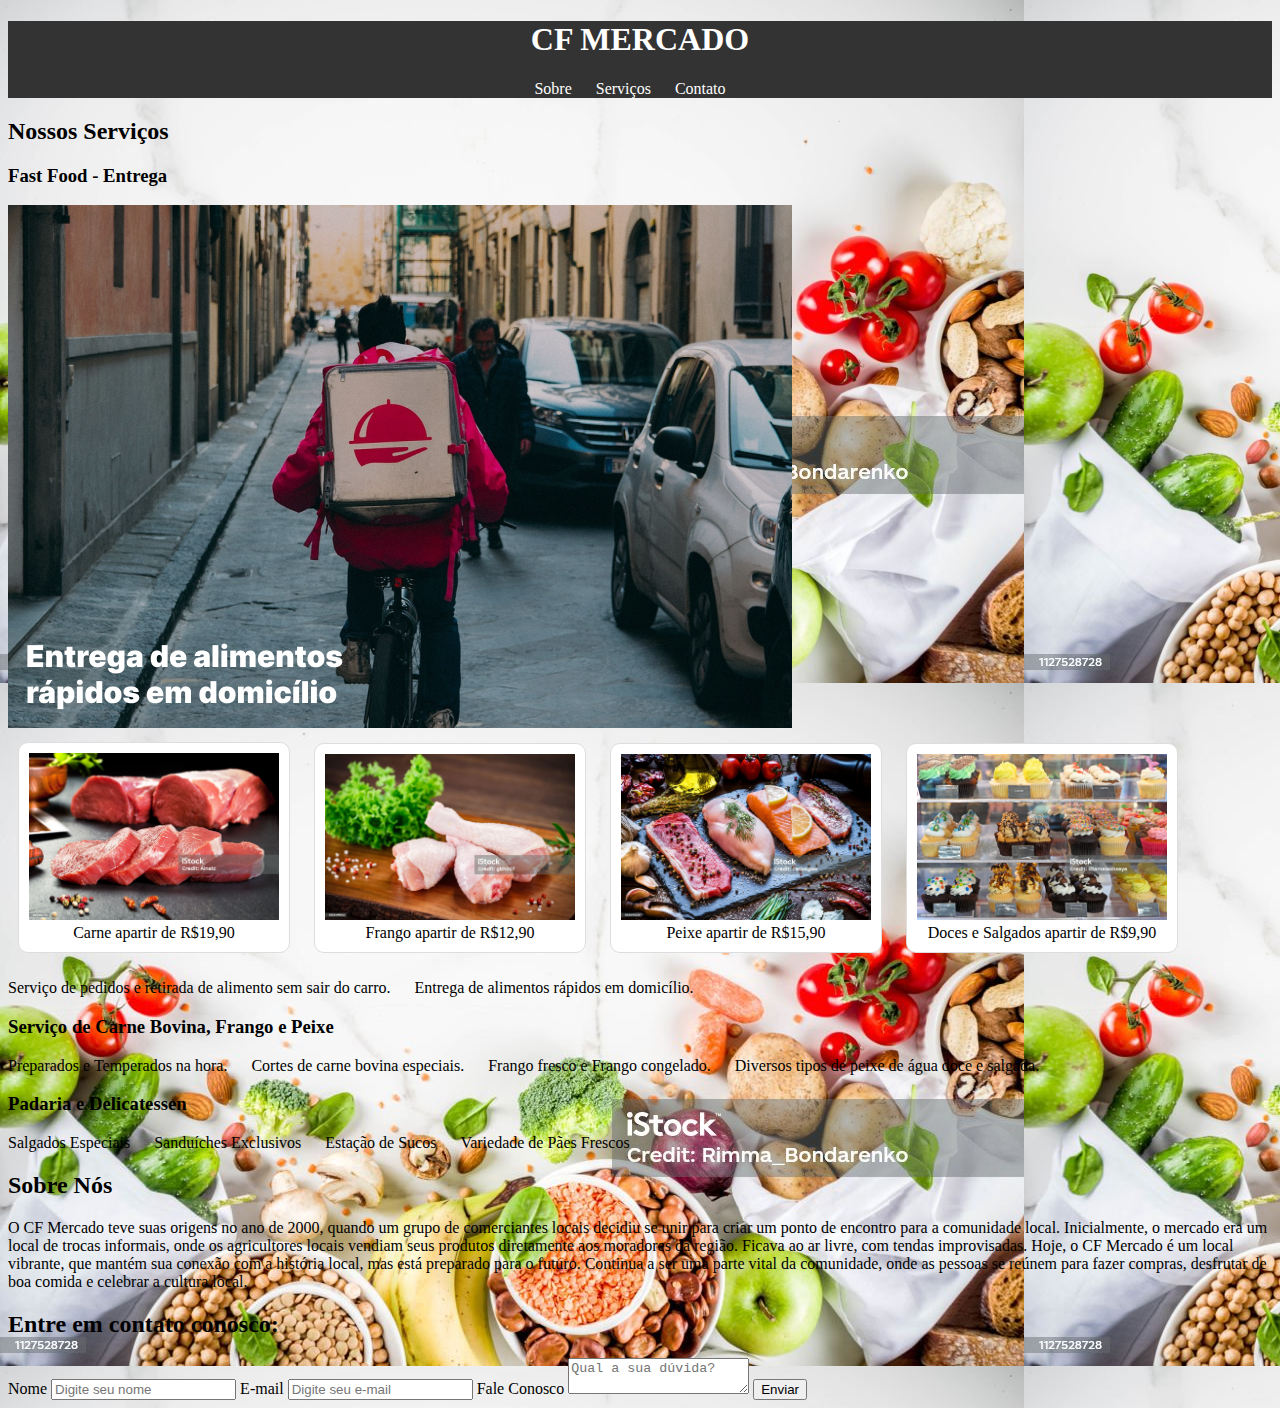
==== scr/index.html @ e2bf5926 "codigo com css e cards" ====
<!DOCTYPE html>
<html lang="en">

<head>
    <meta charset="UTF-8">
    <meta http-equiv="X-UA-Compatible" content="IE=edge">
    <meta name="viewport" content="width=device-width, initial-scale=1.0">
    <link rel="stylesheet" type="text/css" href="style.css">
    <title>CF MERCADO</title>
</head>

<header>
    <nav>
        <ul>
            <h1>CF MERCADO</h1>
            <li><a href="#">Sobre</a></li>
            <li><a href="#">Serviços</a></li>
            <li><a href="#">Contato</a></li>
        </ul>
    </nav>
</header>

<body >

   

    <h2>Nossos Serviços</h2>

    <h3>Fast Food - Entrega </h3>
    <img src="./img/entregadores/entregador.jpg" alt="entregadorimagem">
    
    <div>
    <main class="main-product-style">
        <figure class="figure-product-style">
            <img class= "figureImgproduct-style" src="./img/carnes.jpg" alt="carneimagem">
            <figurecaption class="figureCapition-product-style">Carne apartir de R$19,90</figurecaption>
        </figure>
    </main>

    <main class="main-product-style">
        <figure class="figure-product-style">
            <img class= "figureImgproduct-style" src="./img/frango.jpg" alt="frangoimagem">
            <figurecaption class="figureCapition-product-style">Frango apartir de R$12,90</figurecaption>
        </figure>
    </main>
    

    <main class="main-product-style">
        <figure class="figure-product-style">
            <img class= "figureImgproduct-style" src="./img/peixe.jpg" alt="peixeimagem">
            <figurecaption class="figureCapition-product-style">Peixe apartir de R$15,90</figurecaption>
        </figure>
    </main>
    

    <main class="main-product-style">
        <figure class="figure-product-style">
            <img class= "figureImgproduct-style" src="./img/docesesalgados.jpg" alt="docesesalgadosimagem">
            <figurecaption class="figureCapition-product-style">Doces e Salgados apartir de R$9,90</figurecaption>
        </figure>
    </main>
</div>
    
    
    <ul>
        <li>Serviço de pedidos e retirada de alimento sem sair do carro.</li>
        <li>Entrega de alimentos rápidos em domicílio.</li>
    </ul>

    <h3>Serviço de Carne Bovina, Frango e Peixe</h3>
    <ul>
        <li>Preparados e Temperados na hora.</li>
        <li>Cortes de carne bovina especiais.</li>
        <li>Frango fresco e Frango congelado.</li>
        <li>Diversos tipos de peixe de água doce e salgada.</li>
    </ul>
    <h3>Padaria e Delicatessen</h3>
    <ul>
        <li>Salgados Especiais</li>
        <li>Sanduíches Exclusivos</li>
        <li>Estação de Sucos</li>
        <li>Variedade de Pães Frescos</li>
    </ul>

    <h2>Sobre Nós</h2>
    <p>O CF Mercado teve suas origens no ano de 2000, quando um grupo de comerciantes locais decidiu se unir para criar
        um ponto de encontro para a comunidade local. Inicialmente, o mercado era um local de trocas informais, onde os
        agricultores locais vendiam seus produtos diretamente aos moradores da região. Ficava ao ar livre, com tendas
        improvisadas.
        Hoje, o CF Mercado é um local vibrante, que mantém sua conexão com a história local, mas está preparado para o
        futuro. Continua a ser uma parte vital da comunidade, onde as pessoas se reúnem para fazer compras, desfrutar de
        boa comida e celebrar a cultura local.
    </p>


    <form>
                <h2>Entre em contato conosco:</h2>
                <label>
                    Nome
                    <input type="text" name="Nome" placeholder="Digite seu nome" />
                </label>

                <label>
                    E-mail
                    <input type="" name="E-mail" placeholder="Digite seu e-mail" />
                </label>

                <label>
                    Fale Conosco
                    <textarea name="info" placeholder="Qual a sua dúvida?"></textarea>
                </label>

                <button type="submit">Enviar</button>
    </form>

</body>

</html>
---- scr/style.css ----
body{
  background-image: url(./img/alimentos.jpg);
}

nav {
    background-color: #333; /* Cor de fundo */
    color: #fff; /* Cor do texto */
    text-align: center; /* Alinhamento de texto no centro */
  }

  ul {
    list-style: none; /* Remover marcadores de lista */
    padding: 0; /* Remover preenchimento padrão */
  }

  li {
    display: inline; /* Itens de lista na mesma linha */
    margin-right: 20px; /* Espaço entre os itens */
  }

  a {
    text-decoration: none; /* Remover sublinhado de links */
    color: #fff; /* Cor do texto do link */
  }

  .main-product-style{
    text-align: center;
    display: inline-block;

  }

  .figure-product-style{
    margin: 10px;
    padding: 10px;
    border: 1px solid #ddd;
    border-radius: 10px;
    background-color: #fff;
    text-align: center;
    width: 250px;
    display: inline-block;
  }

  .figureImgproduct-style{
    max-width: 100%;
    height: auto;

  }

  .figureCapition-product-style{
    margin-top: 10px;
  }
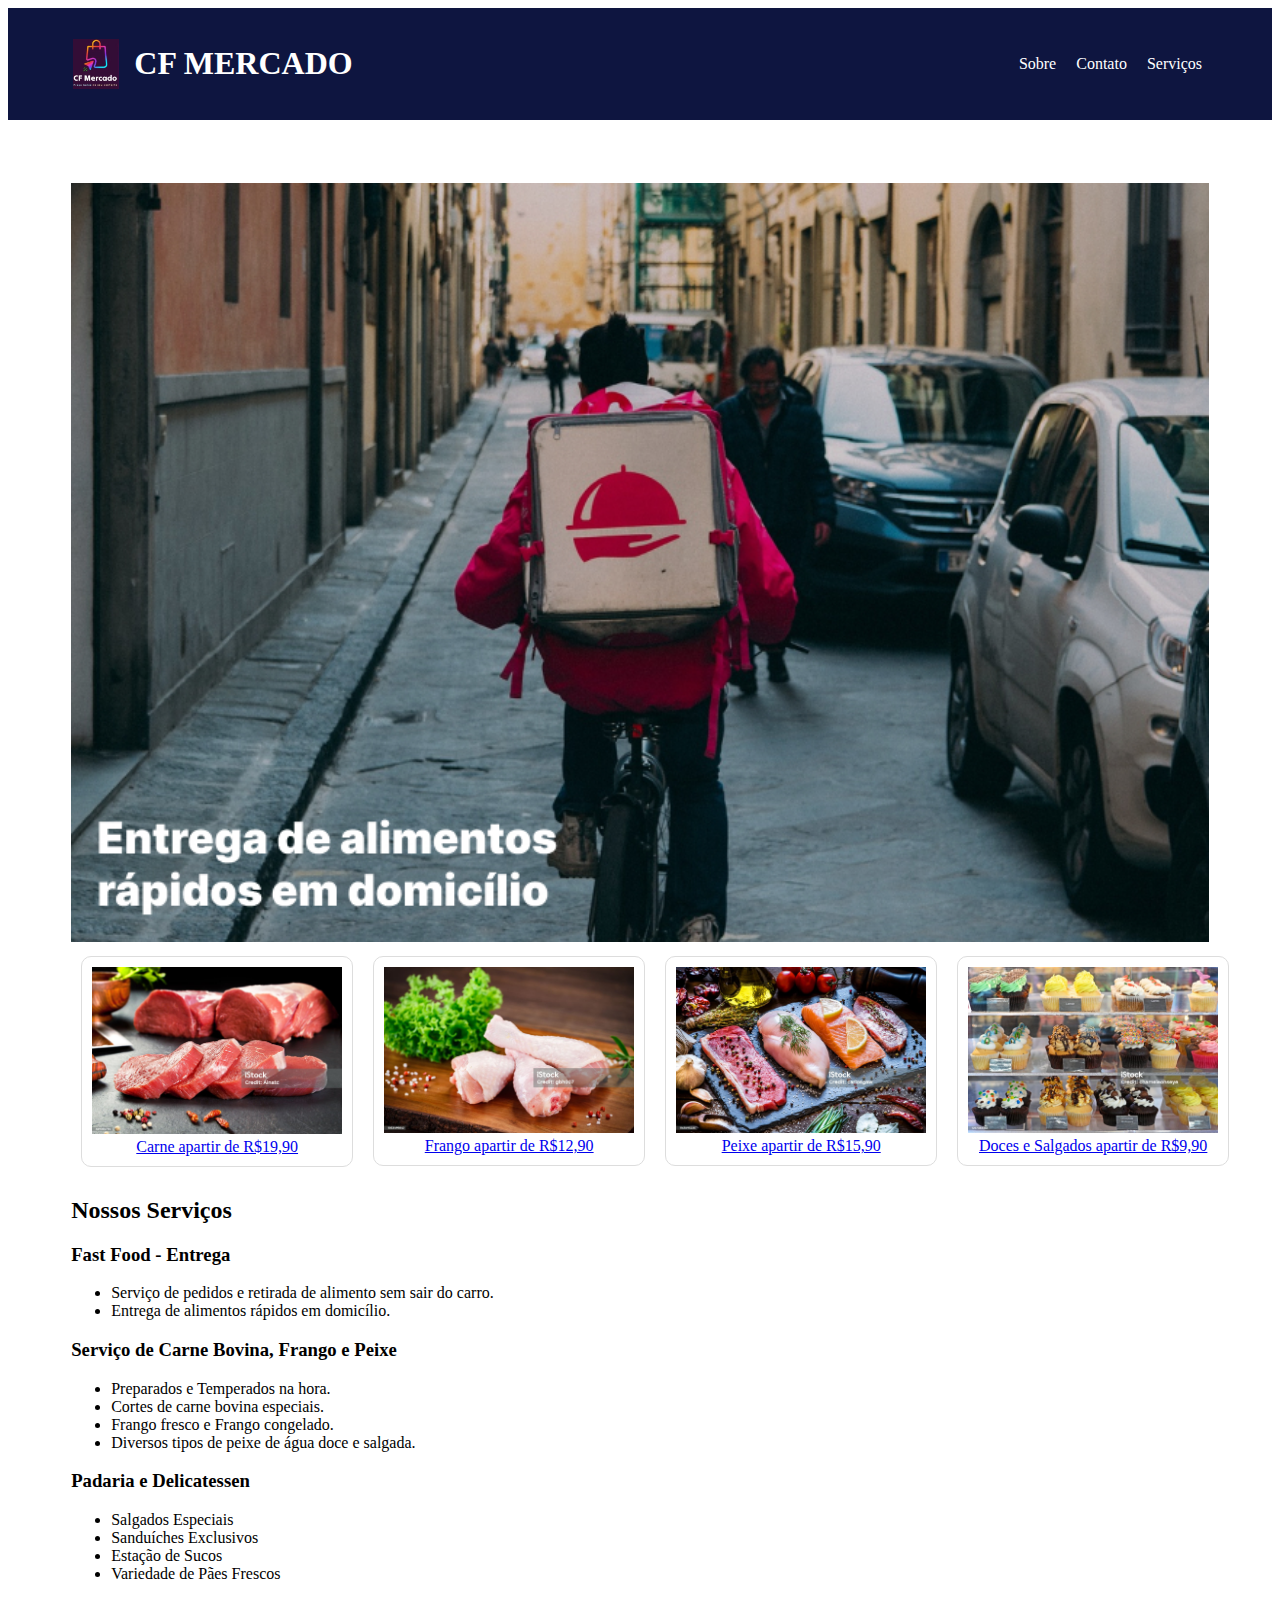
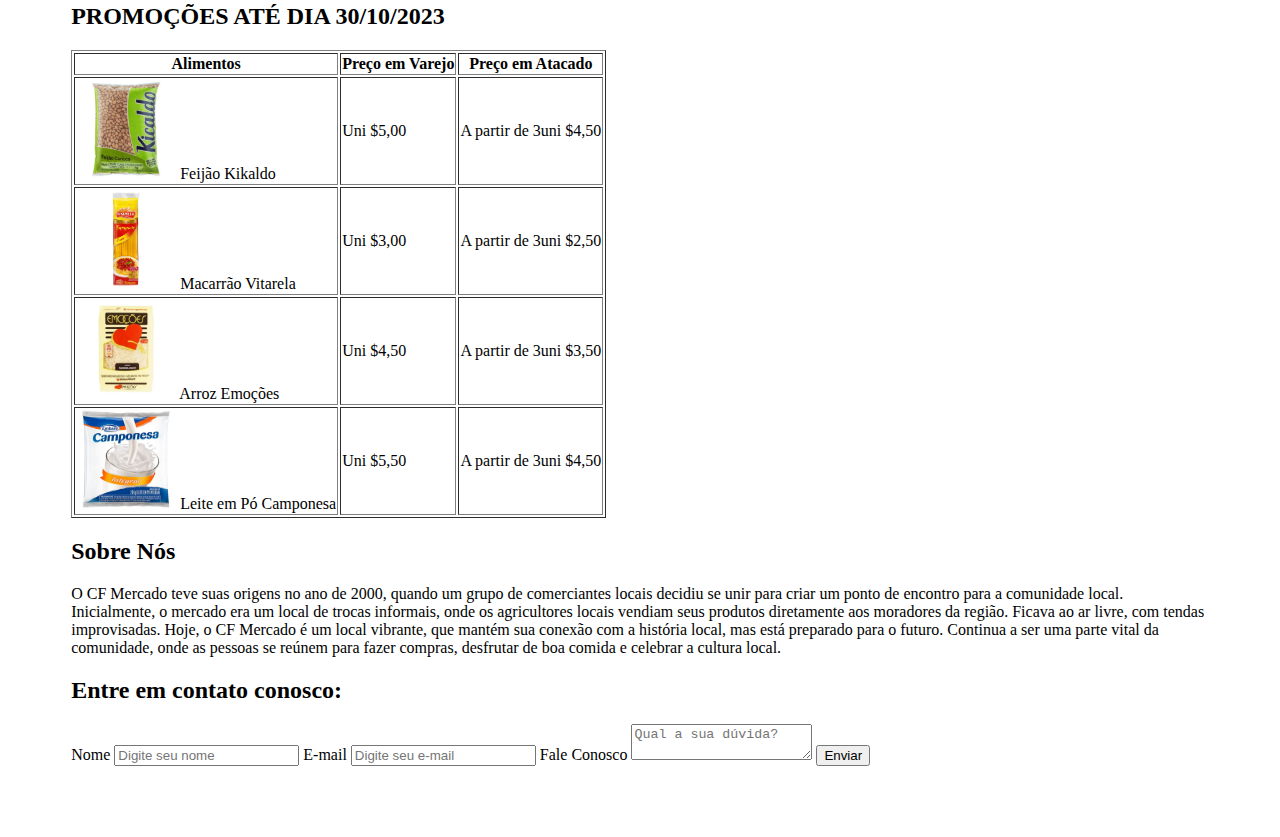
==== commit 1f2c8057: "fotos de alimentos" ====
--- a/scr/index.html
+++ b/scr/index.html
@@ -11,107 +11,167 @@
 
 <header>
     <nav>
-        <ul>
-            <h1>CF MERCADO</h1>
-            <li><a href="#">Sobre</a></li>
-            <li><a href="#">Serviços</a></li>
-            <li><a href="#">Contato</a></li>
+        <ul class="ul-nav">
+            <img class="logo" src="./img/logo/logo.jpg" alt="">
+            <h1 class="">CF MERCADO</h1>
+        </ul>
+        <ul class="ul-nav">
+            <li class="li-nav"><a class="a-nav" href="#">Sobre</a></li>
+            <li class="li-nav"><a class="a-nav" href="#">Contato</a></li>
+            <li class="li-nav"><a class="a-nav" href="#">Serviços</a></li>
         </ul>
     </nav>
 </header>
 
-<body >
+<body>
 
-   
-
-    <h2>Nossos Serviços</h2>
-
-    <h3>Fast Food - Entrega </h3>
-    <img src="./img/entregadores/entregador.jpg" alt="entregadorimagem">
-    
-    <div>
-    <main class="main-product-style">
-        <figure class="figure-product-style">
-            <img class= "figureImgproduct-style" src="./img/carnes.jpg" alt="carneimagem">
-            <figurecaption class="figureCapition-product-style">Carne apartir de R$19,90</figurecaption>
-        </figure>
-    </main>
-
-    <main class="main-product-style">
-        <figure class="figure-product-style">
-            <img class= "figureImgproduct-style" src="./img/frango.jpg" alt="frangoimagem">
-            <figurecaption class="figureCapition-product-style">Frango apartir de R$12,90</figurecaption>
-        </figure>
-    </main>
-    
-
-    <main class="main-product-style">
-        <figure class="figure-product-style">
-            <img class= "figureImgproduct-style" src="./img/peixe.jpg" alt="peixeimagem">
-            <figurecaption class="figureCapition-product-style">Peixe apartir de R$15,90</figurecaption>
-        </figure>
-    </main>
-    
-
-    <main class="main-product-style">
-        <figure class="figure-product-style">
-            <img class= "figureImgproduct-style" src="./img/docesesalgados.jpg" alt="docesesalgadosimagem">
-            <figurecaption class="figureCapition-product-style">Doces e Salgados apartir de R$9,90</figurecaption>
-        </figure>
-    </main>
-</div>
-    
-    
-    <ul>
-        <li>Serviço de pedidos e retirada de alimento sem sair do carro.</li>
-        <li>Entrega de alimentos rápidos em domicílio.</li>
-    </ul>
-
-    <h3>Serviço de Carne Bovina, Frango e Peixe</h3>
-    <ul>
-        <li>Preparados e Temperados na hora.</li>
-        <li>Cortes de carne bovina especiais.</li>
-        <li>Frango fresco e Frango congelado.</li>
-        <li>Diversos tipos de peixe de água doce e salgada.</li>
-    </ul>
-    <h3>Padaria e Delicatessen</h3>
-    <ul>
-        <li>Salgados Especiais</li>
-        <li>Sanduíches Exclusivos</li>
-        <li>Estação de Sucos</li>
-        <li>Variedade de Pães Frescos</li>
-    </ul>
-
-    <h2>Sobre Nós</h2>
-    <p>O CF Mercado teve suas origens no ano de 2000, quando um grupo de comerciantes locais decidiu se unir para criar
-        um ponto de encontro para a comunidade local. Inicialmente, o mercado era um local de trocas informais, onde os
-        agricultores locais vendiam seus produtos diretamente aos moradores da região. Ficava ao ar livre, com tendas
-        improvisadas.
-        Hoje, o CF Mercado é um local vibrante, que mantém sua conexão com a história local, mas está preparado para o
-        futuro. Continua a ser uma parte vital da comunidade, onde as pessoas se reúnem para fazer compras, desfrutar de
-        boa comida e celebrar a cultura local.
-    </p>
+    <div class="global-div">
 
 
-    <form>
-                <h2>Entre em contato conosco:</h2>
-                <label>
-                    Nome
-                    <input type="text" name="Nome" placeholder="Digite seu nome" />
-                </label>
+        <img class="imagem-entregador" src="./img/entregadores/entregador.jpg" alt="entregadorimagem">
 
-                <label>
-                    E-mail
-                    <input type="" name="E-mail" placeholder="Digite seu e-mail" />
-                </label>
+        <div class="cards">
+            <main class="main-product-style">
+                <figure class="figure-product-style"><a class="" href="#">
+                        <img class="figureImgproduct-style" src="./img/carnes.jpg" alt="carneimagem">
+                        <figurecaption class="figureCapition-product-style">Carne apartir de R$19,90</figurecaption>
+                    </a></figure>
+            </main>
 
-                <label>
-                    Fale Conosco
-                    <textarea name="info" placeholder="Qual a sua dúvida?"></textarea>
-                </label>
+            <main class="main-product-style">
+                <figure class="figure-product-style"><a class="" href="#">
+                        <img class="figureImgproduct-style" src="./img/frango.jpg" alt="frangoimagem">
+                        <figurecaption class="figureCapition-product-style">Frango apartir de R$12,90</figurecaption>
+                    </a></figure>
+            </main>
 
-                <button type="submit">Enviar</button>
-    </form>
+
+            <main class="main-product-style">
+                <figure class="figure-product-style"><a class="" href="#">
+                        <img class="figureImgproduct-style" src="./img/peixe.jpg" alt="peixeimagem">
+                        <figurecaption class="figureCapition-product-style">Peixe apartir de R$15,90</figurecaption>
+                    </a></figure>
+            </main>
+
+
+            <main class="main-product-style">
+                <figure class="figure-product-style"><a class="" href="#">
+                        <img class="figureImgproduct-style" src="./img/docesesalgados.jpg" alt="docesesalgadosimagem">
+                        <figurecaption class="figureCapition-product-style">Doces e Salgados apartir de R$9,90
+                        </figurecaption>
+                    </a></figure>
+            </main>
+        </div>
+
+        <h2>Nossos Serviços</h2>
+
+        <h3>Fast Food - Entrega </h3>
+        <ul>
+            <li>Serviço de pedidos e retirada de alimento sem sair do carro.</li>
+            <li>Entrega de alimentos rápidos em domicílio.</li>
+        </ul>
+
+        <h3>Serviço de Carne Bovina, Frango e Peixe</h3>
+        <ul>
+            <li>Preparados e Temperados na hora.</li>
+            <li>Cortes de carne bovina especiais.</li>
+            <li>Frango fresco e Frango congelado.</li>
+            <li>Diversos tipos de peixe de água doce e salgada.</li>
+        </ul>
+        <h3>Padaria e Delicatessen</h3>
+        <ul>
+            <li>Salgados Especiais</li>
+            <li>Sanduíches Exclusivos</li>
+            <li>Estação de Sucos</li>
+            <li>Variedade de Pães Frescos</li>
+        </ul>
+            <h2>PROMOÇÕES ATÉ DIA 30/10/2023 </h2>
+        <table border="1">
+            <tr>
+                <th>Alimentos</th>
+                <th>Preço em Varejo</th>
+                <th>Preço em Atacado</th>
+            </tr>
+            <tr>
+                <td>
+                    <img class="alimentos-tabela" 
+                    src="./Imagemtabela/feijão.jpeg" 
+                    alt="">
+                    Feijão Kikaldo
+                </td>
+                <td>Uni $5,00</td>
+                <td>A partir de 3uni $4,50</td>
+            </tr>
+            <tr>
+                <td>
+                    <img class="alimentos-tabela" 
+                    src="./Imagemtabela/macarrão.webp" 
+                    alt="">
+                    Macarrão Vitarela
+                </td>
+                <td>Uni $3,00</td>
+                <td>A partir de 3uni $2,50</td>
+            </tr>
+            <tr>
+                <td>
+                    <img class="alimentos-tabela" 
+                    src="./Imagemtabela/arroz.webp" 
+                    alt="">
+                    Arroz Emoções
+                </td>
+                <td>Uni $4,50</td>
+                <td>A partir de 3uni $3,50</td>
+            </tr>
+            <tr>
+                <td>
+                    <img class="alimentos-tabela" 
+                    src="./Imagemtabela/leiteempó.jpg" 
+                    alt="">
+                    Leite em Pó Camponesa
+                </td>
+                <td>Uni $5,50</td>
+                <td>A partir de 3uni $4,50</td>
+            </tr>
+        </table>
+
+        <h2>Sobre Nós</h2>
+        <p>O CF Mercado teve suas origens no ano de 2000, quando um grupo de comerciantes locais decidiu se unir para
+            criar
+            um ponto de encontro para a comunidade local. Inicialmente, o mercado era um local de trocas informais, onde
+            os
+            agricultores locais vendiam seus produtos diretamente aos moradores da região. Ficava ao ar livre, com
+            tendas
+            improvisadas.
+            Hoje, o CF Mercado é um local vibrante, que mantém sua conexão com a história local, mas está preparado para
+            o
+            futuro. Continua a ser uma parte vital da comunidade, onde as pessoas se reúnem para fazer compras,
+            desfrutar de
+            boa comida e celebrar a cultura local.
+        </p>
+
+
+        <form>
+            <h2>Entre em contato conosco:</h2>
+            <label>
+                Nome
+                <input type="text" name="Nome" placeholder="Digite seu nome" />
+            </label>
+
+            <label>
+                E-mail
+                <input type="" name="E-mail" placeholder="Digite seu e-mail" />
+            </label>
+
+            <label>
+                Fale Conosco
+                <textarea name="info" placeholder="Qual a sua dúvida?"></textarea>
+            </label>
+
+            <button type="submit">Enviar</button>
+        </form>
+    </div>
+
+    
 
 </body>
 
--- a/scr/style.css
+++ b/scr/style.css
@@ -1,26 +1,64 @@
 body{
-  background-image: url(./img/alimentos.jpg);
+  background-image: url();
 }
 
-nav {
-    background-color: #333; /* Cor de fundo */
-    color: #fff; /* Cor do texto */
-    text-align: center; /* Alinhamento de texto no centro */
+
+  /* css div que abraça todo codigo*/
+
+  .global-div{
+    padding: 5%;
   }
 
-  ul {
+  /* css navegação*/
+
+  nav {
+    background-color: rgb(14, 21, 64); /* Cor de fundo */
+    color: #fff; /* Cor do texto */
+    text-align: center; /* Alinhamento de texto no centro */    
+    display: flex;
+    align-items: center;
+    justify-content: space-between;
+    padding-left: 50px;
+    padding-right: 50px;
+  
+  }
+
+  .logo{ 
+    width: 8%;
+    height: 8%;
+    padding-left:15px ;
+    padding-right: 15px ;
+
+  } 
+  .ul-nav {
     list-style: none; /* Remover marcadores de lista */
     padding: 0; /* Remover preenchimento padrão */
+    display: flex;
+    align-items: center;
   }
 
-  li {
+  .li-nav {
     display: inline; /* Itens de lista na mesma linha */
     margin-right: 20px; /* Espaço entre os itens */
   }
 
-  a {
+  .a-nav {
     text-decoration: none; /* Remover sublinhado de links */
     color: #fff; /* Cor do texto do link */
+  }
+
+    /*css banner de entrada ( entregador)*/
+
+  .imagem-entregador {
+    width: 100%;
+  }
+
+
+   /*css Cards */
+  .cards {
+    display: flex;
+    justify-content: space-between;
+
   }
 
   .main-product-style{
@@ -50,4 +88,13 @@
     margin-top: 10px;
   }
 
+/* css tabela*/
+
+.alimentos-tabela {
+width: 100px;
+height: 100px;
+}
+
+
+
   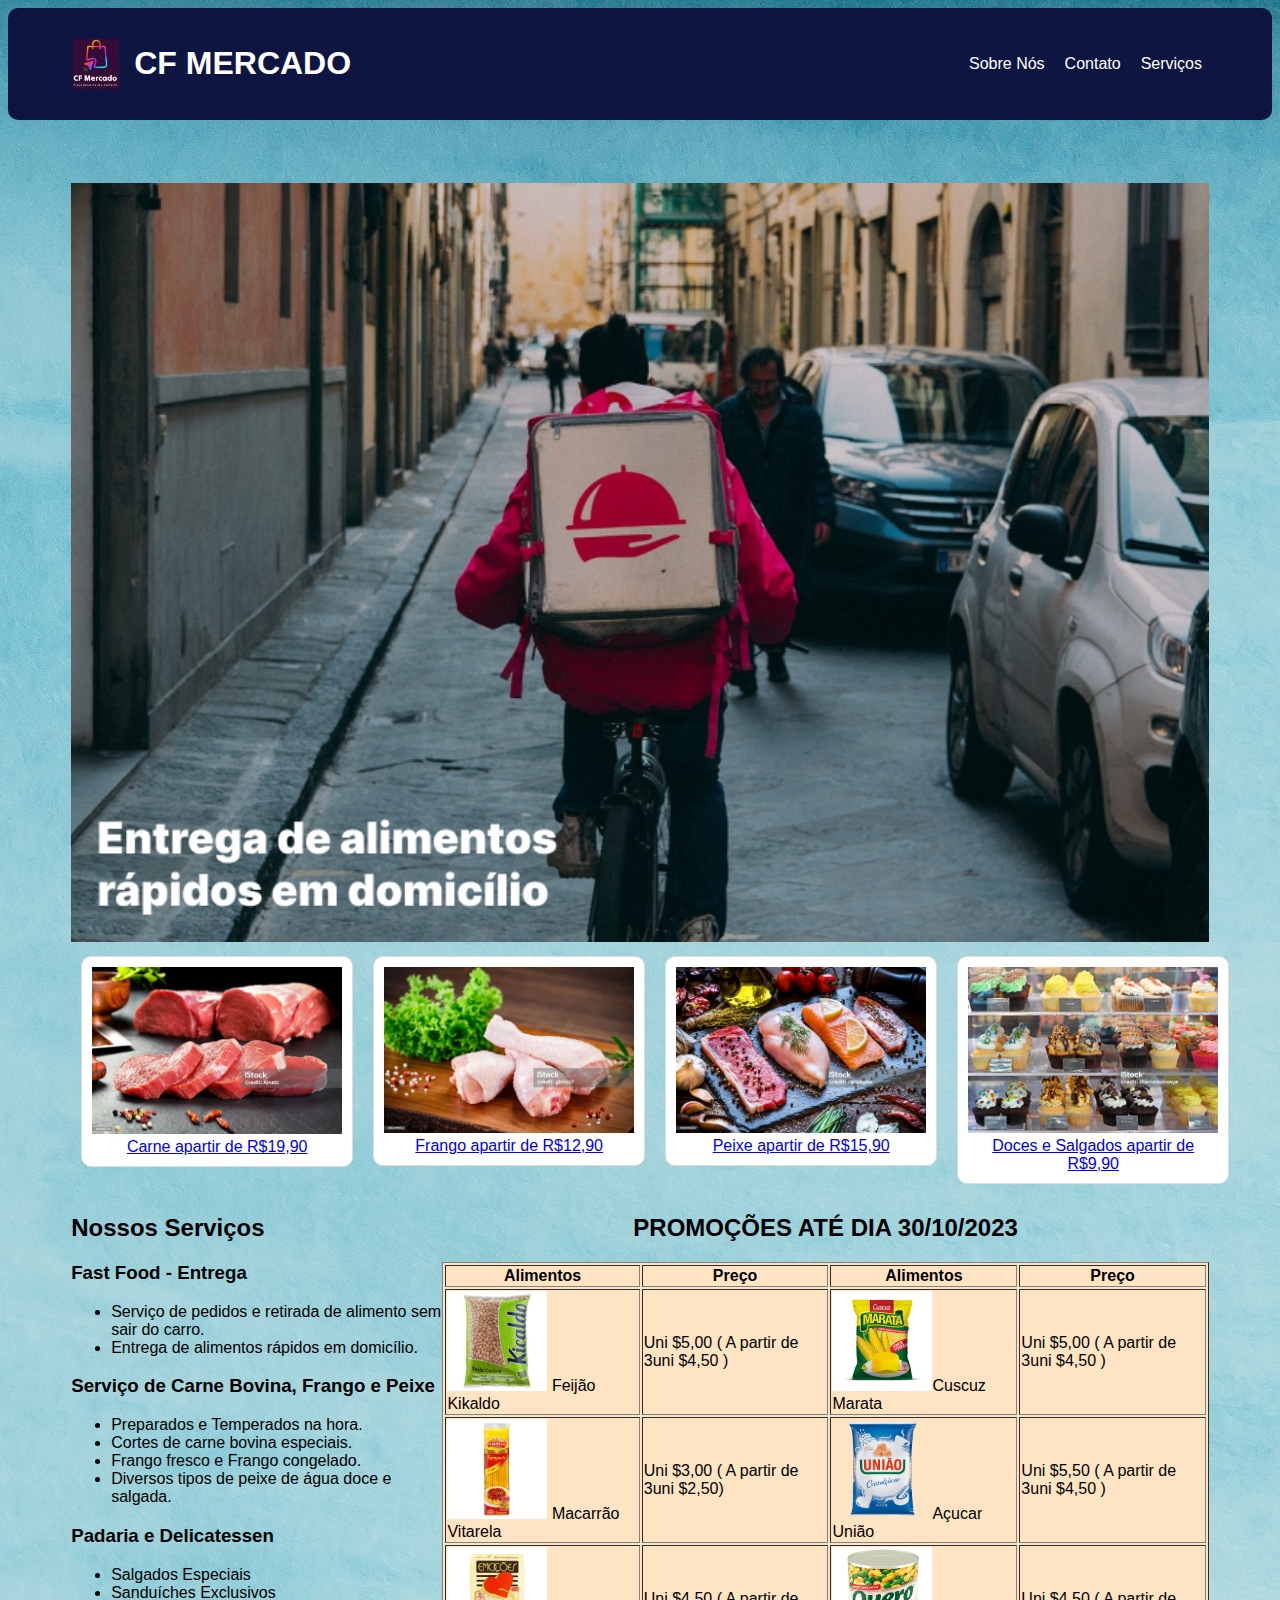
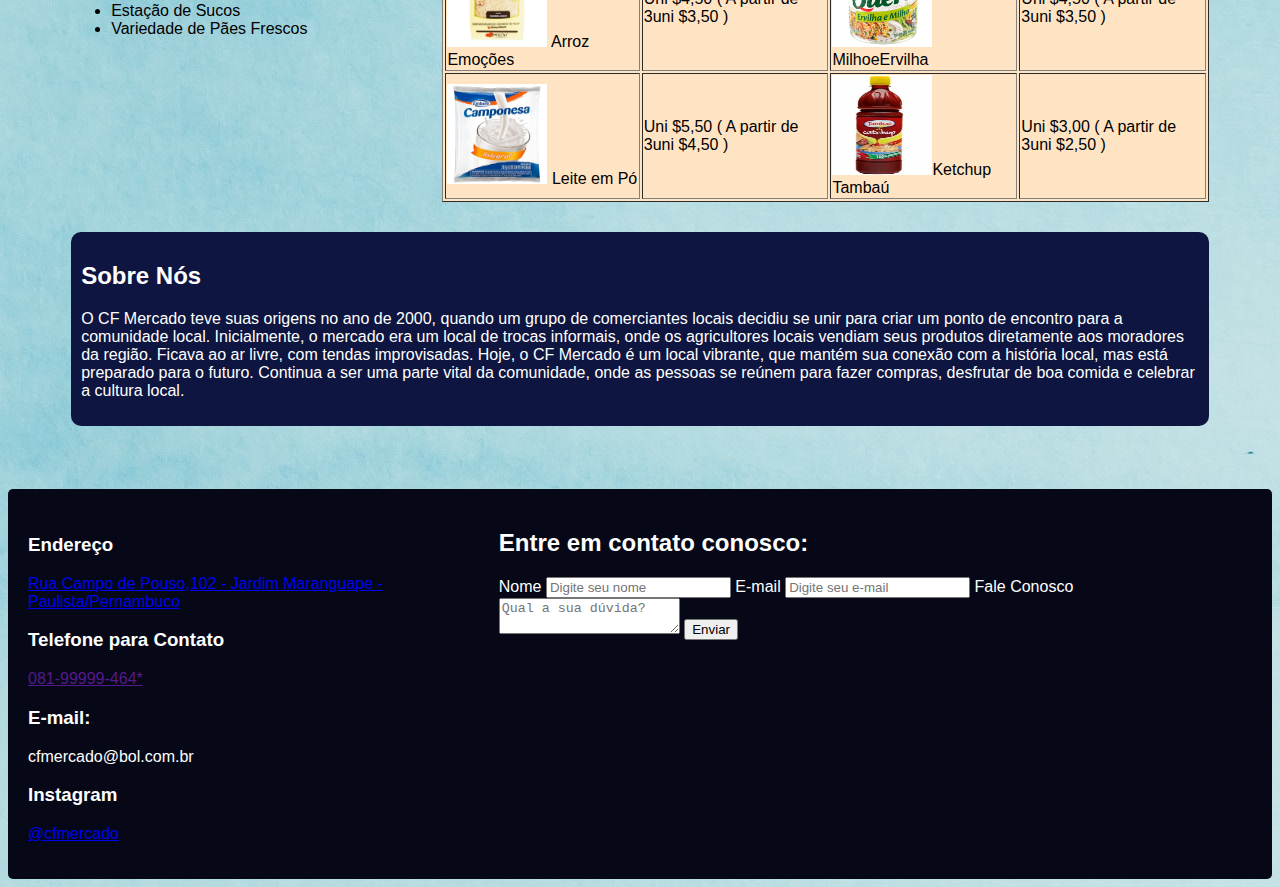
==== commit 46ff8cd6: "footer,navegação,nova tabela,section." ====
--- a/scr/index.html
+++ b/scr/index.html
@@ -16,9 +16,9 @@
             <h1 class="">CF MERCADO</h1>
         </ul>
         <ul class="ul-nav">
-            <li class="li-nav"><a class="a-nav" href="#">Sobre</a></li>
-            <li class="li-nav"><a class="a-nav" href="#">Contato</a></li>
-            <li class="li-nav"><a class="a-nav" href="#">Serviços</a></li>
+            <li class="li-nav"><a class="a-nav" href="#sobrenos">Sobre Nós</a></li>
+            <li class="li-nav"><a class="a-nav" href="#contato">Contato</a></li>
+            <li class="li-nav"><a class="a-nav" href="#servicos">Serviços</a></li>
         </ul>
     </nav>
 </header>
@@ -63,116 +63,174 @@
             </main>
         </div>
 
-        <h2>Nossos Serviços</h2>
-
-        <h3>Fast Food - Entrega </h3>
-        <ul>
-            <li>Serviço de pedidos e retirada de alimento sem sair do carro.</li>
-            <li>Entrega de alimentos rápidos em domicílio.</li>
-        </ul>
-
-        <h3>Serviço de Carne Bovina, Frango e Peixe</h3>
-        <ul>
-            <li>Preparados e Temperados na hora.</li>
-            <li>Cortes de carne bovina especiais.</li>
-            <li>Frango fresco e Frango congelado.</li>
-            <li>Diversos tipos de peixe de água doce e salgada.</li>
-        </ul>
-        <h3>Padaria e Delicatessen</h3>
-        <ul>
-            <li>Salgados Especiais</li>
-            <li>Sanduíches Exclusivos</li>
-            <li>Estação de Sucos</li>
-            <li>Variedade de Pães Frescos</li>
-        </ul>
-            <h2>PROMOÇÕES ATÉ DIA 30/10/2023 </h2>
-        <table border="1">
-            <tr>
-                <th>Alimentos</th>
-                <th>Preço em Varejo</th>
-                <th>Preço em Atacado</th>
-            </tr>
-            <tr>
-                <td>
-                    <img class="alimentos-tabela" 
-                    src="./Imagemtabela/feijão.jpeg" 
-                    alt="">
-                    Feijão Kikaldo
-                </td>
-                <td>Uni $5,00</td>
-                <td>A partir de 3uni $4,50</td>
-            </tr>
-            <tr>
-                <td>
-                    <img class="alimentos-tabela" 
-                    src="./Imagemtabela/macarrão.webp" 
-                    alt="">
-                    Macarrão Vitarela
-                </td>
-                <td>Uni $3,00</td>
-                <td>A partir de 3uni $2,50</td>
-            </tr>
-            <tr>
-                <td>
-                    <img class="alimentos-tabela" 
-                    src="./Imagemtabela/arroz.webp" 
-                    alt="">
-                    Arroz Emoções
-                </td>
-                <td>Uni $4,50</td>
-                <td>A partir de 3uni $3,50</td>
-            </tr>
-            <tr>
-                <td>
-                    <img class="alimentos-tabela" 
-                    src="./Imagemtabela/leiteempó.jpg" 
-                    alt="">
-                    Leite em Pó Camponesa
-                </td>
-                <td>Uni $5,50</td>
-                <td>A partir de 3uni $4,50</td>
-            </tr>
-        </table>
-
-        <h2>Sobre Nós</h2>
-        <p>O CF Mercado teve suas origens no ano de 2000, quando um grupo de comerciantes locais decidiu se unir para
-            criar
-            um ponto de encontro para a comunidade local. Inicialmente, o mercado era um local de trocas informais, onde
-            os
-            agricultores locais vendiam seus produtos diretamente aos moradores da região. Ficava ao ar livre, com
-            tendas
-            improvisadas.
-            Hoje, o CF Mercado é um local vibrante, que mantém sua conexão com a história local, mas está preparado para
-            o
-            futuro. Continua a ser uma parte vital da comunidade, onde as pessoas se reúnem para fazer compras,
-            desfrutar de
-            boa comida e celebrar a cultura local.
-        </p>
-
-
-        <form>
-            <h2>Entre em contato conosco:</h2>
-            <label>
-                Nome
-                <input type="text" name="Nome" placeholder="Digite seu nome" />
-            </label>
-
-            <label>
-                E-mail
-                <input type="" name="E-mail" placeholder="Digite seu e-mail" />
-            </label>
-
-            <label>
-                Fale Conosco
-                <textarea name="info" placeholder="Qual a sua dúvida?"></textarea>
-            </label>
-
-            <button type="submit">Enviar</button>
-        </form>
+        <div class="servicos-promocoes">
+
+            <section class="">
+                <h2 id="servicos">Nossos Serviços</h2>
+
+                <h3>Fast Food - Entrega </h3>
+                <ul>
+                    <li>Serviço de pedidos e retirada de alimento sem sair do carro.</li>
+                    <li>Entrega de alimentos rápidos em domicílio.</li>
+                </ul>
+
+                <h3>Serviço de Carne Bovina, Frango e Peixe</h3>
+                <ul>
+                    <li>Preparados e Temperados na hora.</li>
+                    <li>Cortes de carne bovina especiais.</li>
+                    <li>Frango fresco e Frango congelado.</li>
+                    <li>Diversos tipos de peixe de água doce e salgada.</li>
+                </ul>
+                <h3>Padaria e Delicatessen</h3>
+                <ul>
+                    <li>Salgados Especiais</li>
+                    <li>Sanduíches Exclusivos</li>
+                    <li>Estação de Sucos</li>
+                    <li>Variedade de Pães Frescos</li>
+            </section>
+            
+            
+            
+            
+            <div class="">
+            </ul>
+            <h2 class="frase-centro">PROMOÇÕES ATÉ DIA 30/10/2023 </h2>
+            <table class="tabela-cor" border="1">
+                <tr>
+                    <th>Alimentos</th>
+                    <th>Preço</th>
+                    <th>Alimentos</th>
+                    <th>Preço</th>
+
+                </tr>
+                <tr>
+                    <td>
+                        <img class="img-alimentos-tabela" 
+                        src="./Imagemtabela/feijão.jpeg" alt="">
+                        Feijão Kikaldo
+                    </td>
+                    <td>Uni $5,00 ( A partir de 3uni $4,50 )</td>
+                    <td>
+                        <img class="img-alimentos-tabela" 
+                        src="./img/cuscuzmarata.jpg" alt="">Cuscuz Marata
+                    </td>
+                    <td>Uni $5,00 ( A partir de 3uni $4,50 )</td>
+
+                </tr>
+                <tr>
+                    <td>
+                        <img class="img-alimentos-tabela" 
+                        src="./Imagemtabela/macarrão.webp" alt="">
+                        Macarrão Vitarela
+                    </td>
+                    <td>Uni $3,00 ( A partir de 3uni $2,50) </td>
+                    <td>
+                        <img class="img-alimentos-tabela" 
+                        src="./img/entregadores/açucarunião.png" alt="">Açucar
+                        União
+                    </td>
+                    <td>Uni $5,50 ( A partir de 3uni $4,50 )</td>
+                </tr>
+                <tr>
+                    <td>
+                        <img class="img-alimentos-tabela" 
+                        src="./Imagemtabela/arroz.webp" alt="">
+                        Arroz Emoções
+                    </td>
+                    <td>Uni $4,50 ( A partir de 3uni $3,50 )</td>
+                    <td>
+                        <img class="img-alimentos-tabela" 
+                        src="./img/milho e ervilha.jpg" alt="">MilhoeErvilha
+                    </td>
+                    <td>Uni $4,50 ( A partir de 3uni $3,50 )</td>
+                </tr>
+                <tr>
+                    <td>
+                        <img class="img-alimentos-tabela" 
+                        src="./Imagemtabela/leiteempó.jpg" alt="">
+                        Leite em Pó
+                    </td>
+                    <td>Uni $5,50 ( A partir de 3uni $4,50 )</td>
+                    <td>
+                        <img class="img-alimentos-tabela" 
+                        src="./Imagemtabela/ketchup.webp" alt="">Ketchup Tambaú
+                    </td>
+                    <td>Uni $3,00 ( A partir de 3uni $2,50 )</td>
+                </tr>
+
+            </table>
+        </div>
+
+        </div>
+        <div class="texto-resumo">
+            <h2 id="sobrenos">Sobre Nós</h2>
+            <p>O CF Mercado teve suas origens no ano de 2000, quando um grupo de comerciantes locais decidiu se unir
+                para
+                criar
+                um ponto de encontro para a comunidade local. Inicialmente, o mercado era um local de trocas informais,
+                onde
+                os
+                agricultores locais vendiam seus produtos diretamente aos moradores da região. Ficava ao ar livre, com
+                tendas
+                improvisadas.
+                Hoje, o CF Mercado é um local vibrante, que mantém sua conexão com a história local, mas está preparado
+                para
+                o
+                futuro. Continua a ser uma parte vital da comunidade, onde as pessoas se reúnem para fazer compras,
+                desfrutar de
+                boa comida e celebrar a cultura local.
+            </p>
+        </div>
+
     </div>
 
-    
+
 
 </body>
 
+<footer id="contato">
+
+    <div class="fotter-principal-div">
+        <div>
+
+            <h3>Endereço</h3>
+            <p> <a href="https://maps.app.goo.gl/xDB2kRk6PD8uxM4WA">
+                    Rua Campo de Pouso,102
+                    - Jardim Maranguape
+                    - Paulista/Pernambuco </a></p>
+
+            <h3>Telefone para Contato</h3>
+            <p><a href=""> 081-99999-464*</a></p>
+
+            <h3>E-mail:</h3>
+            <e-mail>cfmercado@bol.com.br</e-mail>
+
+            <h3>Instagram</h3>
+            <p> <a href="https://instagram.com/cfmercadosa?igshid=MzRlODBiNWFlZA==">@cfmercado </a></p>
+
+        </div>
+        <div>
+            <form>
+                <h2>Entre em contato conosco:</h2>
+                <label>
+                    Nome
+                    <input type="text" name="Nome" placeholder="Digite seu nome" />
+                </label>
+
+                <label>
+                    E-mail
+                    <input type="" name="E-mail" placeholder="Digite seu e-mail" />
+                </label>
+
+                <label>
+                    Fale Conosco
+                    <textarea name="info" placeholder="Qual a sua dúvida?"></textarea>
+                </label>
+
+                <button type="submit">Enviar</button>
+            </form>
+        </div>
+    </div>
+</footer>
+
 </html>--- a/scr/style.css
+++ b/scr/style.css
@@ -1,5 +1,6 @@
 body{
-  background-image: url();
+  background-image: url(./img/logo/annie-spratt-pKpipZVVEC0-unsplash.jpg);
+  font-family: 'Segoe UI', Tahoma, Geneva, Verdana, sans-serif;
 }
 
 
@@ -20,6 +21,7 @@
     justify-content: space-between;
     padding-left: 50px;
     padding-right: 50px;
+    border-radius: 10px;
   
   }
 
@@ -45,6 +47,7 @@
   .a-nav {
     text-decoration: none; /* Remover sublinhado de links */
     color: #fff; /* Cor do texto do link */
+    scroll-behavior: smooth;
   }
 
     /*css banner de entrada ( entregador)*/
@@ -90,11 +93,43 @@
 
 /* css tabela*/
 
-.alimentos-tabela {
+.img-alimentos-tabela {
 width: 100px;
 height: 100px;
 }
 
+.tabela-cor {
+  background-color: bisque;
+}
 
+.servicos-promocoes{
+display: flex;
+justify-content: space-between;
+}
 
-  +.frase-centro {
+  text-align: center;
+}
+
+.texto-resumo {
+  background-color: rgb(14, 21, 64);
+  color: #fff;
+  padding: 10px;
+  margin-top: 30px;
+  border-radius: 10px;
+}
+
+/*CSS Footer*/
+
+footer {
+  background-color: rgb(6, 8, 24);
+  color: white;
+  border-radius: 5px;
+  padding: 20px;
+}
+
+.fotter-principal-div{
+  display: flex;
+  align-items:baseline;
+  justify-content: space-between;
+}
